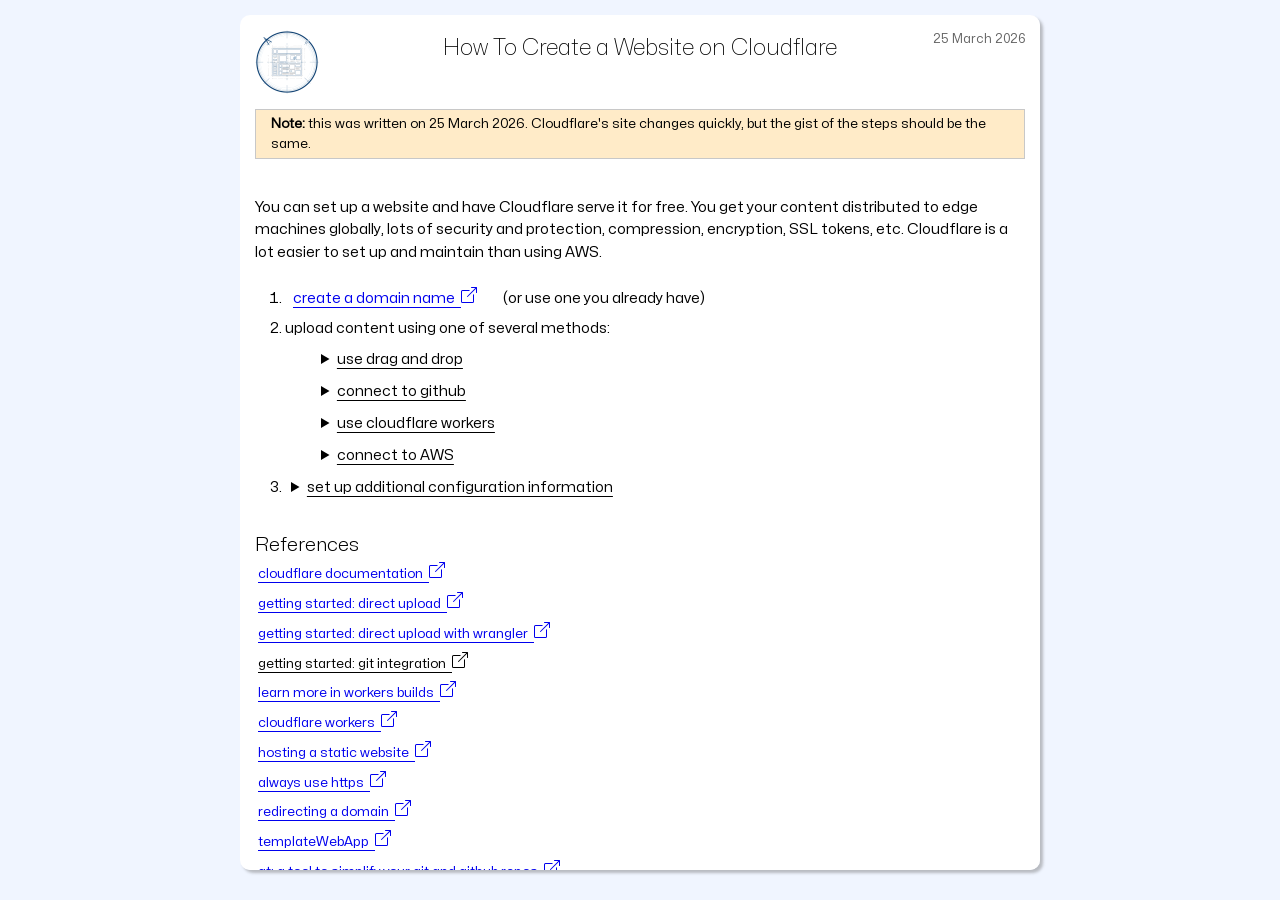
==== public/index.html @ 2acd8455 "updating index.html -- in progress" ====
<!DOCTYPE html> <!-- index.html -->
<html lang="en">
<head>
<!--___________________
 / \                   \
|   |                  |
 \_ |                  |
    |                  |     howToCreateAWebsite
    |                  |
    |                  |
    |  ________________|__
    |  \                  \
    |  /                  /
    \_/__________________/
-->
  <meta charset="utf-8" />
  <meta name="viewport" content="width=device-width, initial-scale=1"/>
  <title>How To Create A Website</title>
  <meta name="description"                  content="How To Create A Website on clouflare using github"/>
  <meta name="mobile-web-app-capable"       content="yes" />
  <meta name="apple-mobile-web-app-capable" content="yes" />
  <meta name="msapplication-tap-highlight"  content="no"  />
  <meta name="description"                  content="How To Create A Website on clouflare using github"/>
  <meta name="theme-color"                  content="#EFF4FF"/>
  <meta property="og:title"                 content="How To Create A Website"/>
  <meta property="og:description"           content="How To Create A Website on clouflare using github"/>
  <meta property="og:image"                 content="./assets/images/logo.png"/>
  <meta property="og:url"                   content="www.rg3h.github.io/howToCreateAWebSite"/>

  <link rel="apple-touch-icon" href="./assets/images/logo.png"/>
  <link rel="icon"             href="./assets/images/logo.png"/>
  <link rel="stylesheet"       href="./assets/fonts/monaSans/monaSans.css"/>
  <link rel="stylesheet"       href="./modules/color/color.css"/>
  <link rel="stylesheet"       href="./modules/default/default.css"/>
  <link rel="stylesheet"       href="./index.css"/>
</head>

<body>
  <svg style="display:none;">
    <symbol id="arrowBox"
            xmlns="http://www.w3.org/2000/svg" width="16" height="16" fill="currentColor" class="bi bi-box-arrow-up-right" viewBox="0 0 16 16">
          <path fill-rule="evenodd" d="M8.636 3.5a.5.5 0 0 0-.5-.5H1.5A1.5 1.5 0 0 0 0 4.5v10A1.5 1.5 0 0 0 1.5 16h10a1.5 1.5 0 0 0 1.5-1.5V7.864a.5.5 0 0 0-1 0V14.5a.5.5 0 0 1-.5.5h-10a.5.5 0 0 1-.5-.5v-10a.5.5 0 0 1 .5-.5h6.636a.5.5 0 0 0 .5-.5"/>
          <path fill-rule="evenodd" d="M16 .5a.5.5 0 0 0-.5-.5h-5a.5.5 0 0 0 0 1h3.793L6.146 9.146a.5.5 0 1 0 .708.708L15 1.707V5.5a.5.5 0 0 0 1 0z"/>
    </symbol>
  </svg>

  <div class="middle">
  <div class="titleContainer">
    <div class="titleLeft">
      <img class="titleImg" src="./assets/images/logo.png" alt="logo" />
    </div>
    <div class="titleMiddle">
      <div class="titleText">How To Create a Website on Cloudflare</div>
    </div>
    <div class="titleRight">
      <div class="titleDate">25 March 2026</div>
    </div>
  </div> <!-- titleContainer -->

  <div class=note>
    <b>Note:</b> this was written on 25 March 2026. Cloudflare's site
    changes quickly, but the gist of the steps should be the same.
  </div>

  <br>
  You can set up a website and have Cloudflare serve it for free.  You
  get your content distributed to edge machines globally, lots of
  security and protection, compression, encryption, SSL tokens,
  etc. Cloudflare is a lot easier to set up and maintain than using
  AWS.
  <br><br>

  <ol>
    <li><a class="boxArrowLink" target="_blank" rel="noopener noreferrer"
           href="https://rg3h.github.io/howToCreateADomain/">
        create a domain name&nbsp;
        <svg width=16 height=16><use href="#arrowBox"/></svg></a>
      (or use one you already have)
    </li>
    <li>upload content using one of several methods:</li>
    <ul>
      <!-- ---------------------------------------------------------- -->
      <li><details>
          <summary>use drag and drop</summary>
          <h2 id=usingDragAndDrop>Direct Upload (Drag And Drop)</h2>

          Direct Upload enables you to upload your content to
          CloudFlare Pages and deploy them to the Cloudflare global
          network. You should choose Direct Upload over git
          integration if you want to integrate your own build platform
          or upload from your local computer.

          <div class=warning>
            <b>Warning:</b> if you choose Direct Upload, you cannot
            switch to Git integration later. You will have to create a
            new project with Git integration to use automatic
            deployments. <i>I am not sure what this entails.</i>
          </div>

          <div class=note>
            <b>Note:</b> alternatively, You can use
            <a class="boxArrowLink" target="_blank" rel="noopener noreferrer"
               href="https://developers.cloudflare.com/pages/get-started/direct-upload/#wrangler-cli">cloudflare's wrangler
              &nbsp;<svg width=16 height=16><use href="#arrowBox"/></svg>
            </a> to do direct-upload from your computer.
          </div>
          <br>
          <ol>
            <li>On cloudflare's dashboard page, on the left side bar,
              click on: Compute → Workers & Pages</li>
            <li>Click on the blue Create application button</li>
            <li>Click on the link Looking to Deploy Pages? Get started</li>
            <li>Click on Drag and drop your files Get started button</li>
            <li>enter yoursitename (e.g. www-yoursite-com) for the project
              name (it will be served on <project_name>.pages.dev)</li>
            <li>drag and drop your content</li>
          </ol>
          <br>
          To link &lt;project_name&gt;.pages.dev to your custom domain
          name add following DNS records:
          <br>
          <table WIDTH=100%>
            <tr>
              <th>Type</th>
              <th>Name</th>
              <th>Content</th>
              <th>Proxy status</th>
              <th>TTL</th>
            </tr>
            <tr>
              <td>A</td>
              <td>WWW</td>
              <td>192.0.2.1</td>
              <td>proxied</td>
              <td>Auto</td>
            </tr>
            <tr>
              <td>CNAME</td>
              <td>yoursite.com</td>
              <td>project_name.pages.dev</td>
              <td>proxied</td>
              <td>Auto</td>
            </tr>
          </table>

          <h3>References</h3>
          <a class="boxArrowLink" target="_blank" rel="noopener noreferrer"
             href="https://developers.cloudflare.com/pages/get-started/direct-upload/">
            Getting started: direct upload
            &nbsp;<svg width=16 height=16><use href="#arrowBox"/></svg>
          </a>
          <br>
          <a class="boxArrowLink" target="_blank" rel="noopener noreferrer"
             href="https://developers.cloudflare.com/pages/get-started/direct-upload/#wrangler-cli">
            Getting started: direct upload with Wrangler
            &nbsp;<svg width=16 height=16><use href="#arrowBox"/></svg>
          </a>
      </details></li>

      <!-- --------------------------------------------------------------- -->
      <li><details>
          <summary>connect to github</summary>
          <h2 id="usingGitHub">Using github</h2>

          You can put your content on github (for example, create a
          repo called www.yoursite.com) and then connect cloudflare to
          the github repository. Then everytime you push content,
          cloudflare runs a worker to publish the content. You can
          control automatic builds, use branches and preview links
          before publishing, etc.

          <div class=warning>
            <b>Warning:</b> if you deploy using github you cannot
            switch to Direct Upload later.
          </div>

          <div class=note>
            <b>Note:</b> before beginning, I recommend you name your
            github repo www.yoursite.com (changing "yoursite" and "com").
          </div>

          <div class=note>
            <b>Note:</b> you can generate preview URLS for other
            branches without affecting your production deployment.
            And if you do not want to trigger deployments every time
            you push, you can disable deployments (see
            the <a href="otherThings">Other Things</a> section).
          </div>
          <br>
          <ol>
            <li>on the cloudflare main dashboard click on the blue
            +Add button</li>
            <li>from the drop-down menu pick Pages</li>
            <li>select import an existing Git repository</li>
            <li>give cloudflare access to the github repo by clicking
              on the link:<br> "If your repository is not shown, configure
              repository access for the Cloudflare Pages app on GitHub."
            </li>
            <li>this opens a new tab and confirms access by using your
              2-auth on your phone
            </li>
            <li>scroll down to "Repository Access" and click "Only
              select repositories" and select the repo</li>
            <li>close the tab and go back to the cloudflare tab. You
              should see a box with repo now
            </li>
            <li>click on the repo box's small checkmark and then the
              Begin Setup button</li>
            <li>set the root directory to /public and click "Save and
              Deploy"<br> this creates a site at
              https://www-yoursite-com.pages.dev/
            </li>
            <li>click on the add a custom domain (on the success page)<br>
              (this is the same as dashboard → compute → Workers & Pages
              and then selecting the Custom domains tab along the top)
            </li>
            <li>hit the add a custom domain and enter it as
              www.yoursite.com (full name, not just the APEX name)
            </li>
            <li>wait a few minutes for the site to activate</li>
          </ol>

          You will need to do some more things such as redirecting the
          APEX to www, setting up an error.html page, etc.
          Click <a href="#otherThings">Other Things To Do</a>

          <h3>References</h3>
          <a class="boxArrowLink" target="_blank" rel="noopener noreferrer"
             hre="https://developers.cloudflare.com/pages/get-started/git-integration/">
            getting started: git integration
            &nbsp;<svg width=16 height=16><use href="#arrowBox"/></svg>
          </a><br>
      </details></li>

      <!-- ---------------------------------------------------------- -->
      <li><details>
          <summary>use cloudflare workers</summary>
          <h2 id="usingCloudflareWorkers">Using Cloudflare Workers</h2>
          <div class=note>
            <b>Note:</b> cloudflare workers also support Git integrations to
            automatically build and deploy Workers from your connected Git
            repository.
            <a class="boxArrowLink" target="_blank" rel="noopener noreferrer"
               href="https://developers.cloudflare.com/workers/ci-cd/builds/">
              learn more in workers builds
              &nbsp;<svg width=16 height=16><use href="#arrowBox"/></svg>
            </a>
          </div>
          <ol>
            <li>in git check-in a wrangler configuration file: wrangler.jsonc
              <pre>
                {
                "name": "www-yoursite-come",
                "compatibility_date": "2026-01-31",
                "assets": {
                "directory": "./public"
                }
                }</pre>
            </li>
            <li>dashboard → Compute&AI → Create application → Pages
            → Connect to Git
            </li>
            <li>pick your cloudflare user, select repo want access</li>
            <li>enter github user and use mobile phone auth code (or
            login) to verify
            </li>
            <li>then pick github againa dn select a repository</li>
            <li>add a custom domain to the worker/page under:<br>
              compute & AI → Workers & pages → www-yoursite-con
              settings tab<br> domaind & routes +Add<br>
              www.yoursite.com<br>
            </li>
          </ol>

          <h3>References</h3>
          <a class="boxArrowLink" target="_blank" rel="noopener noreferrer"
             href="https://developers.cloudflare.com/workers/ci-cd/builds/">
            learn more in workers builds
            &nbsp;<svg width=16 height=16><use href="#arrowBox"/></svg>
          </a><br>
      </details></li>

      <!-- ---------------------------------------------------------- -->
      <li><details>
          <summary>connect to AWS</summary>
          <h2 id="usingAWS">Connecting to AWS</h2> To connect a
          cloudflare domain to AWS,
          <a class="boxArrowLink" target="_blank" rel="noopener noreferrer"
             href="https://www.medley.place/webServerNotes/cloudflareNotes/connectCloudflareToS3">see these instructions
            &nbsp;<svg width=16 height=16><use href="#arrowBox"/></svg>
          </a><br>
      </details></li>
    </ul>

    <!-- ---------------------------------------------------------- -->
    <li><details>
        <summary>set up additional configuration information</summary>
        <h2 id="otherThings">Other Things To Do</h2> Now that you have
        connected your custom domain to cloudflare's pages mechanism,
        there are several things to do to finish up (such as setting
        up error pages, redirecting apex to www, toggling builds, etc).

        <h3 class=h3Variation>How to redirect http to https</h3>
        <a class="boxArrowLink" target="_blank" rel="noopener noreferrer"
           href="https://developers.cloudflare.com/ssl/edge-certificates/additional-options/always-use-https/">
          always use https
           &nbsp;<svg width=16 height=16><use href="#arrowBox"/></svg>
        </a><br>
        go to SSL/TLS<br>
        turn off encryption<br>
        go to edge certificates<br>
        turn on Always Use HTTPS<br>

        <h3 class=h3Variation>How to redirect apex/root to www</h3>
        for example: https://yoursite.com to https://www.yoursite.com<br>
        cloudflare go to yoursite.com<br>
        pick DNS records on left and add DNS record:<br>
        A @ 192.0.2.1 proxied<br>
        pick rules on left side<br>
        pick template button over on the right by add (picture):<br>
        add template rule to redirect root to www<br>
        if the button is not there, then pick the template box on the page<br>
        labeled:<br>
        Redirect from root to www<br>
        use the defaults:<br>
        incoming match: wildcard pattern<br>
        request URL https://yoursite.com/*<br>
        Then redirect to target URL: https://www.yoursite.com/${1}<br>
        check the preserve query string<br>

        <h3 class=h3Variation>How To redirect a url to another one
        cloudflare website</h3>

        <a class="boxArrowLink" target="_blank" rel="noopener noreferrer"
           href="https://developers.cloudflare.com/fundamentals/manage-domains/redirect-domain/">
          redirecting a domain
          &nbsp;<svg width=16 height=16><use href="#arrowBox"/></svg>
        </a><br>

        create two records on the from url:<br>
        A	@	192.0.2.1	Proxied<br>
        A	www	192.0.2.1	Proxied<br>
        create rule<br>
        go to rules → overview in the left column<br>
        use template for redirect to a different domain<br>
        all incoming requests<br>
        change to static, leave the code 301<br>
        put in https://www.richgossweiler.place</br>

        <h3 class=h3Variation>Setting Up Error Redirection</h3>
        When an error occurs on your site, a generic 404 page will
        appear. If you create an error.html page in the root (public/error.html)
        you can customize the page (just remember to use absolute references
        since who knows where you are on the site the person is when they
        404).
        <br><br>
        Since github also has a Pages system,
        but uses a 404.html page in the repo's root (not
        public/error.html), I do the following:
        <ol>
          <li>on github I create a 404.html page that redirects to
            public/error.html
          </li>
          <li>I create a public/error.html page that has full paths
            (no relative links)
          </li>
        </ol>
        <br>
        <pre>
<b>www.yoursite.com/404.html:</b>
&lt;meta http-equiv="refresh" content="0; url=https://&lt;userid&gt;.github.io/www.yoursite.com/public/error.html"/&gt; </pre>
        <br><br>
        <pre>
    <b>github www.yoursite.com repo directory structure:</b>
      README.md
      404.html
      public/
        error.html
        error.css
        index.html
        index.css</pre>
        <br><br>
        If I don't want a custom error page for every repo, I point it to an
        error page for my general github:
        <pre>
<b>www.yoursite.com/404.html:</b>
&lt;meta http-equiv="refresh" content="0; url=https://&lt;userid&gt;.github.io/404.html" /></pre>
        <br><br>
        You can snag a template for this on github at
        <a class="boxArrowLink" target="_blank" rel="noopener noreferrer"
           href="https://github.com/rg3h/templateWebApp">templateWebApp
          &nbsp;<svg width=16 height=16><use href="#arrowBox"/></svg>
        </a><br>

        <h3 class=h3Variation>Disable Automatic Builds on Branches</h3>
        Sometimes you don't want every push to the remote github repo to
        generate a build for the production deployment.
        <br><br>
        You can skip a cloudflare build by adding a prefix to the
        commit message: commit -m [CI skip] ...
        <br><br>
        You can also turn off automatic builds:
        <ol>
          <li>Compute&AI → workers & pages → go to your pages project</li>
          <li>go to Build → edit branch control → turn off automatic
          branch deployments</li>
          <li>or change Preview Branch ot None (Disable automatic
          branch deployments)</li>
        </ol>

        <h3 class=h3Variation>Remove Cloudflare access to the Github Repo</h3>
        To Remove cloudflare access to github repo go to the applications
        page on github
        https://developers.cloudflare.com/pages/configuration/git-integration/github-integration/

        To Remove cloudflare access to github repo go to the applications
        page on github (see
        <a class="boxArrowLink" target="_blank" rel="noopener noreferrer"
           href="https://developers.cloudflare.com/pages/configuration/git-integration/github-integration/">this
          &nbsp;<svg width=16 height=16><use href="#arrowBox"/></svg>
        </a> for more information).

    </details></li>
  </ol>

  <h2 style="font-size: 1.3rem; margin-top: 2rem;">References</h2>
  <a class="boxArrowLink reference" target="_blank" rel="noopener noreferrer"
     href="https://developers.cloudflare.com/">
    cloudflare documentation
    &nbsp;<svg width=16 height=16><use href="#arrowBox"/></svg>
  </a>

  <a class="boxArrowLink reference" target="_blank" rel="noopener noreferrer"
     href="https://developers.cloudflare.com/pages/get-started/direct-upload/">
    getting started: direct upload
    &nbsp;<svg width=16 height=16><use href="#arrowBox"/></svg>
  </a>

  <a class="boxArrowLink reference" target="_blank" rel="noopener noreferrer"
     href="https://developers.cloudflare.com/pages/get-started/direct-upload/#wrangler-cli">
    getting started: direct upload with wrangler
    &nbsp;<svg width=16 height=16><use href="#arrowBox"/></svg>
  </a>

  <a class="boxArrowLink reference" target="_blank" rel="noopener noreferrer"
    hre="https://developers.cloudflare.com/pages/get-started/git-integration/">
    getting started: git integration
    &nbsp;<svg width=16 height=16><use href="#arrowBox"/></svg>
  </a>

  <a class="boxArrowLink reference" target="_blank" rel="noopener noreferrer"
    href="https://developers.cloudflare.com/workers/ci-cd/builds/">
    learn more in workers builds
    &nbsp;<svg width=16 height=16><use href="#arrowBox"/></svg>
  </a>

  <a class="boxArrowLink reference" target="_blank" rel="noopener noreferrer"
    href="https://developers.cloudflare.com/pages/functions/">
    cloudflare workers
    &nbsp;<svg width=16 height=16><use href="#arrowBox"/></svg>
  </a>

  <a class="boxArrowLink reference" target="_blank" rel="noopener noreferrer"
    href="https://cindypotvin.com/hosting-a-static-website-for-free-in-15-minutes-with-cloudflare-workers-sites/">hosting a static website
    &nbsp;<svg width=16 height=16><use href="#arrowBox"/></svg>
  </a>

  <a class="boxArrowLink reference" target="_blank" rel="noopener noreferrer"
     href="https://developers.cloudflare.com/ssl/edge-certificates/additional-options/always-use-https/">
    always use https
    &nbsp;<svg width=16 height=16><use href="#arrowBox"/></svg>
  </a>

  <a class="boxArrowLink reference" target="_blank" rel="noopener noreferrer"
     href="https://developers.cloudflare.com/fundamentals/manage-domains/redirect-domain/">
    redirecting a domain
    &nbsp;<svg width=16 height=16><use href="#arrowBox"/></svg>
  </a>

  <a class="boxArrowLink reference" target="_blank" rel="noopener noreferrer"
     href="https://github.com/rg3h/templateWebApp">templateWebApp
    &nbsp;<svg width=16 height=16><use href="#arrowBox"/></svg>
  </a>

  <a class="boxArrowLink reference" target="_blank" rel="noopener noreferrer"
     href="https://github.com/rg3h/gt?tab=readme-ov-file">
    gt: a tool to simplify your git and github repos
    &nbsp;<svg width=16 height=16><use href="#arrowBox"/></svg>
  </a>
  </div> <!-- middle -->
</body>
</html>
---- public/assets/fonts/monaSans/monaSans.css ----
/** monaSans.css **/

@font-face {
  font-family: 'monaSansExtraBold';
  font-style: normal;
  font-weight: 800;
  font-width: 100;
  src: url('./Mona-Sans.woff2') format('woff2 supports variations'),
       url('./Mona-Sans.woff2') format('woff2-variations');
}

@font-face {
  font-family: 'monaSansBold';
  font-style: normal;
  font-weight: 700;
  font-width: 100;
  src: url('./Mona-Sans.woff2') format('woff2 supports variations'),
       url('./Mona-Sans.woff2') format('woff2-variations');
}

@font-face {
  font-family: 'monaSansMedium';
  font-style: normal;
  font-weight: 500;
  font-width: 100;
  src: url('./Mona-Sans.woff2') format('woff2 supports variations'),
       url('./Mona-Sans.woff2') format('woff2-variations');
}

@font-face {
  font-family: 'monaSans';
  font-style: normal;
  font-weight: 400;
  font-width: 100;
  src: url('./Mona-Sans.woff2') format('woff2 supports variations'),
       url('./Mona-Sans.woff2') format('woff2-variations');
}

@font-face {
  font-family: 'monaSansLight';
  font-style: normal;
  font-weight: 300;
  font-width: 100;
  src: url('./Mona-Sans.woff2') format('woff2 supports variations'),
       url('./Mona-Sans.woff2') format('woff2-variations');
}

@font-face {
  font-family: 'monaSansExtraLight';
  font-style: normal;
  font-weight: 200;
  font-width: 100;
  src: url('./Mona-Sans.woff2') format('woff2 supports variations'),
       url('./Mona-Sans.woff2') format('woff2-variations');
}
---- public/modules/color/color.css ----
/** color.css **/

:root {
  --white:                 rgb(255, 255, 255);
  --black:                 rgb(  0,   0,   0);
  --almostBlack:           rgb( 25,  25,  25);
  --almostWhite:           rgb(250, 250, 250);

  --grey250:               rgb(250, 250, 250);
  --grey240:               rgb(240, 240, 240);
  --grey230:               rgb(230, 230, 230);
  --grey220:               rgb(220, 220, 220);
  --grey210:               rgb(210, 210, 210);
  --grey200:               rgb(200, 200, 200);
  --grey190:               rgb(190, 190, 190);
  --grey180:               rgb(180, 180, 180);
  --grey170:               rgb(170, 170, 170);
  --grey160:               rgb(160, 160, 160);
  --grey150:               rgb(150, 150, 150);
  --grey140:               rgb(140, 140, 140);
  --grey130:               rgb(130, 130, 130);
  --grey120:               rgb(120, 120, 120);
  --grey110:               rgb(110, 110, 110);
  --grey100:               rgb(100, 100, 100);
  --grey90:                rgb( 90,  90,  90);
  --grey80:                rgb( 80,  80,  80);
  --grey70:                rgb( 70,  70,  70);
  --grey60:                rgb( 60,  60,  60);
  --grey50:                rgb( 50,  50,  50);
  --grey40:                rgb( 40,  40,  40);
  --grey30:                rgb( 30,  30,  30);
  --grey20:                rgb( 20,  20,  20);

  --extraLightBlue:        rgb(240, 245, 255);
  --lightBlue:             rgb(155, 195, 255);
  --blue:                  rgb(  0,  90, 255);
  --mediumBlue:            rgb( 35,  60, 245);
  --darkBlue:              rgb(  0,   0, 225);
  --extraDarkBlue:         rgb(  0,  35, 130);

  --blue1:                 rgb(110, 160, 255);
  --blue2:                 rgb( 75, 130, 220);
  --blue3:                 rgb( 50, 100, 200);

  --steelBlue:             rgb( 10, 100, 190);
  --blueGreen:             rgb(  0, 175, 225);

  --extraExtraLightGreen:  rgb(240, 255, 240);
  --extraLightGreen:       rgb(200, 250, 200);
  --lightGreen:            rgb( 50, 190,  80);
  --green:                 rgb( 45, 145,  65);
  --mediumGreen:           rgb(  0, 100,   0);
  --darkGreen:             rgb(  0,  60,   0);

  --orange:                rgb(255, 110,   0);
  --darkOrange:            rgb(220, 110,   0);

  --extraLightPurple:      rgb(245, 230, 255);
  --lightPurple:           rgb(170, 115, 220);
  --purple:                rgb(125,   0, 255);
  --mediumPurple:          rgb(100,   0, 200);
  --darkPurple:            rgb( 70,   0, 140);

  --purple1:               rgb(210, 165, 255);
  --purple2:               rgb(130,  70, 180);

  --inactiveBgColor:       rgb(230, 230, 230);
  --inactiveFgColor:       rgb(150, 150, 150);

  --borderColor:           var(--grey200);
  --border:                solid 1px var(--borderColor);
  --borderRadius:          5px;
  --borderTransparent:     solid 1px transparent;

  --boxShadow:             3px 3px 3px rgba(100, 100, 100, 0.4);
  --boxShadowHover:        7px 7px 5px rgba(100, 100, 100, 0.4);
  --boxShadowNoAlpha:      3px 3px 3px var(--grey200);
  --boxShadowBottom:       0px 3px 3px rgba(100, 100, 100, 0.4);
  --boxShadowTransparent:  3px 3px 3px transparent;

  --textWhiteShadowColor: rgba(250, 250, 250, 0.75);
  --textWhiteShadow:
      5px  5px 5px var(--textWhiteShadowColor),
      5px -5px 5px var(--textWhiteShadowColor),
     -5px -5px 5px var(--textWhiteShadowColor),
     -5px  5px 5px var(--textWhiteShadowColor);

  --textBlackShadowColor: rgba(50, 50, 50, 0.75);
  --textBlackShadow:
      5px  5px 5px var(--textBlackShadowColor),
      5px -5px 5px var(--textBlackShadowColor),
     -5px -5px 5px var(--textBlackShadowColor),
     -5px  5px 5px var(--textBlackShadowColor);

  --shadowColorLow: 0deg 0% 0%;
  --shadowColor: 0deg 0% 74%;
  --shadowLow:
    0.6px 0.7px 0.8px hsl(var(--shadowColorLow) / 0.11),
    0.9px 0.9px 1.1px -2px hsl(var(--shadowColorLow) / 0.08),
    2.1px 2.3px 2.8px -4.1px hsl(var(--shadowColorLow) / 0.05);
  --shadowMedium:
    0.6px 0.7px 0.8px hsl(var(--shadowColor) / 0.39),
    1.3px 1.4px 1.7px -1.3px hsl(var(--shadowColor) / 0.32),
    3.9px 4.2px 5.1px -2.7px hsl(var(--shadowColor) / 0.24),
    10.7px 11.5px 14px -4.1px hsl(var(--shadowColor) / 0.17);
  --shadowHigh:
    0.6px 0.7px 0.8px hsl(var(--shadowColor) / 0.36),
    1.5px 1.6px 2px -0.6px hsl(var(--shadowColor) / 0.33),
    2.9px 3.1px 3.8px -1.2px hsl(var(--shadowColor) / 0.29),
    5.5px 5.9px 7.2px -1.7px hsl(var(--shadowColor) / 0.26),
    10px 10.8px 13.1px -2.3px hsl(var(--shadowColor) / 0.22),
    17.4px 18.7px 22.8px -2.9px hsl(var(--shadowColor) / 0.19),
    28.1px 30.3px 36.9px -3.5px hsl(var(--shadowColor) / 0.16),
    43.1px 46.4px 56.5px -4.1px hsl(var(--shadowColor) / 0.12);
}
---- public/modules/default/default.css ----
/** default.css **/

@keyframes fadeUpAnim   {0% {opacity: 0;} 100% {opacity: 1;}}
@keyframes fadeDownAnim {0% {opacity: 1;} 100% {opacity: 0;}}
@keyframes focusAnim    {0% {filter:blur(10px);} 100% {filter:blur(0px);}}

:root {
  --fgColor:               black;
  --accentColor:           var(--steelBlue);

  --fontFamily:            monaSans;
  --fontFamilyLight:       monaSansLight;
  --fontFamilyExtraLight:  monaSansExtraLight;

  --fontSize:              15px;
  --fontSizeSmall:         0.9rem;
  --fontSizeVerySmall:     0.8rem;

  --border:                solid 1px var(--grey200);
  --borderTransparent:     solid 1px transparent;
  --borderRadius:          5px;
  --bigBorderRadius:       10px;

  --grey250:               rgb(250, 250, 250);
  --grey220:               rgb(220, 220, 220);
  --grey200:               rgb(200, 200, 200);
  --grey150:               rgb(150, 150, 150);

  --extraExtraLightGreen:  rgb(240, 255, 240);
  --extraLightGreen:       rgb(200, 250, 200);
  --lightGreen:            rgb( 50, 190,  80);
  --green:                 rgb( 45, 145,  65);
  --mediumGreen:           rgb(  0, 100,   0);
  --darkGreen:             rgb(  0,  60,   0);

  --extraLightBlue:        rgb(240, 245, 255);
  --lightBlue:             rgb(155, 195, 255);
  --blue:                  rgb(  0,  90, 255);
  --blue1:                 rgb(110, 160, 255);
  --blue2:                 rgb( 75, 130, 220);
  --blue3:                 rgb( 50, 100, 200);
  --mediumBlue:            rgb( 35,  60, 245);
  --mediumBlue2:           rgb( 25,  85, 133);
  --darkBlue:              rgb(  0,   0, 225);
  --extraDarkBlue:         rgb(  0,  35, 130);

  --steelBlue:             rgb( 10, 100, 190);
  --blueGreen:             rgb(  0, 175, 225);

  --orange:                rgb(250, 150,   0);
  --lightOrange:           rgb(250, 200, 100);
  --extraLightOrange:      rgb(255, 235, 200);

  --darkYellow:            rgb(235, 235,  35);
  --lightYellow:           rgb(255, 255, 130);

  --boxShadow:             3px 3px 3px rgba(100, 100, 100, 0.4);
  --boxShadowHover:        7px 7px 5px rgba(100, 100, 100, 0.4);
  --boxShadowTransparent:  3px 3px 3px transparent;

  --textShadow:             3px 3px 3px rgba(100, 100, 100, 0.4);
  --textShadowHover:        7px 7px 5px rgba(100, 100, 100, 0.4);
  --textShadowTransparent:  3px 3px 3px transparent;
}

*, *::before, *::after {
  box-sizing: border-box;
  margin: 0;
}

html {
  accent-color: var(--accentColor);
  background-color: var(--extraLightBlue);
  color: var(--fgColor);
  font-size: var(--fontSize);
  height: 100%;
  margin: 0;
  min-height: 100%;
  min-width: 100%;
  padding: 0;
  width: 100%;
  -webkit-text-size-adjust: none;
  text-size-adjust: none;
}

body {
  -webkit-font-smoothing: antialiased;
  -webkit-text-size-adjust: none;
  align-items: center;
  animation: fadeUpAnim 0.5s ease-in-out 0.25s forwards;
  background-color: transparent;
  display: flex;
  flex-direction: column;
  font-family: var(--fontFamily);
  font-size: var(--fontSize);
  height: 100%;
  line-height: 1.5;
  min-height: 100%;
  min-width: 100%;
  opacity: 0;
  overflow: auto;
  text-rendering: optimizelegibility;
  text-size-adjust: none;
}

/* anchor */
a {
  border: solid 1px transparent;
  border-radius: 0;
  cursor: pointer;
  padding: 2px;
  text-decoration: underline;
  text-underline-offset: 0.25rem;
  transition-duration: 0.25s;
  transition-property: border, box-shadow;
  transition-timing-function: ease-in-out;
  width: fit-content;
}

a:hover {
  border-radius: 3px;
  border: solid 1px blue;
  box-shadow: 3px 3px 3px rgba(100, 100, 100, 0.5);
  text-decoration: none;
}

.aNoDecoration {
  border-radius: 0;
  border: none;
  margin: 0;
  padding: 0;
  text-decoration: none;
}

.aNoDecoration:hover {
  box-shadow: none;
}

img, picture, video, canvas, svg {
  display: block; max-width: 100%;
}

input, button, textarea, select {
  font: inherit;
}

/* for <a> links that point to a function rather than an href */
.underline {
  text-decoration: underline;
}

h1 {
  font-family: var(--fontFamilyExtraLight);
  font-weight: 600;
  margin-top: 0rem;
}

h2 {
  font-family: var(--fontFamilyLight);
  font-weight: 400;
  margin-top: 2rem;
}

h3 {
  font-family: var(--fontFamilyExtraLight);
  font-size: 1.15rem;
  font-weight: 600;
  margin-bottom: 0;
  margin-top: 1rem;
}

h4 {
  font-family: var(--fontFamilyLight);
  font-size: 1rem;
  font-weight: 600;
  margin-bottom: 0;
  margin-top: 1rem;
}

pre {
  display: inline-block;
}

table {
  border-radius: var(--borderRadius);
  border-spacing: 0; /*table can't use border-collapse border-radius together*/
  border: var(--border);
}

td, th {
  border: none;
  padding: 0.25rem 1rem 0.25rem 1rem;
  text-align: left;
  vertical-align: top;
}

tr {border-collapse: collapse;}
tr:nth-child(even) {background-color: rgb(240, 240, 240);}

ul {margin-top: 0.5rem;}

.blueBox, .whiteBox {
  border-radius: var(--borderRadius);
  display: block;
  font-size: var(--fontSizeSmall);
  padding: 1rem;
  width: fit-content;
}

.blueBox {
  background: var(--extraLightBlue);
  border: solid 1px var(--mediumBlue);
}

.whiteBox {
  background: white;
  border: var(--border);
}

.codeBox, .resultsBox {
  background: var(--grey250);
  border-radius: var(--borderRadius);
  border: var(--border);
  display: block;
  font-family: Courier New, monospace;
  font-size: 0.9rem;
  overflow: auto;
  padding: 0 1rem 0 1rem;
  unicode-bidi: embed;
  white-space: pre;
  width: 100%;
}

.resultsBox {
  background: white;
  border: none;
  padding: 0 1rem 0 0;
}

.middle {
  background: white;
  border-radius: var(--bigBorderRadius);
  box-shadow: var(--boxShadow);
  height: 100%;
  margin: 1rem 0 2rem 0;
  max-width: 800px;
  overflow: auto;
  padding: 1rem;
  /*
  scroll-padding-top: 1em;
  scrollbar-gutter: stable both-edges;
  */
  width: 100%;
}

.frostedGlass {
  backdrop-filter: blur(10px);
  background-color: rgb(255 255 255 / 10%);
}

/* used on the landing page */
.bigTitle {
  align-items: center;
  display: flex;
  flex-direction: column;
  font-family: var(--fontFamilyExtraLight);
  font-size: 3rem;
  gap: 0.5rem;
  justify-content: flex-start;
  margin: 1rem 0 3rem 0;
  text-align: center;
  width: 100%;
}

.title {
  font-family: var(--fontFamilyLight);
  font-size: 1.75rem;
}

/* used on the landing page */
.bigLogoImg {
  aspect-ratio: 1/1;
  height: 100px;
}

.titleContainer {
  align-items: flex-start;
  display: flex;
  flex-direction: row;
  justify-content: space-between;
  padding: 1rem;
  width: 100%;
}

.titleLeft {
  display: flex;
  flex-grow: 0;
  gap: 1rem;
  min-width: 140px;
}

.titleMiddle {
  align-items: center;
  display:flex;
  flex-direction: row;
  flex-grow: 1;
  font-family: var(--fontFamilyLight);
  font-size: min(2.5rem, 4vw);
  font-weight: 400;
  gap: 1rem;
  justify-content: center;
  text-align: center;
  width: 100%;
}

.titleRight {
  display: flex;
  flex-grow: 0;
  justify-content: flex-end;
  min-width: 140px;
}

.titleLogo {
  height: 3rem;
  transition-duration: 0.25s;
  transition-property: filter;
  transition-timing-function: ease-in-out;
}

.titleLogo:hover {
  filter: drop-shadow(3px 3px 2px rgb(150, 150, 150));
}

.titleText {
  font-family: var(--fontFamilyExtraLight);
  font-size: min(2.5rem, 6vw);
  line-height: min(2.5rem, 6vw);
}

.subTitle {
  font-family: var(--fontFamilyLight);
  font-size: min(1rem, 1vw);
  line-height: min(1.5rem, 1.5vw);
}

.titleDate {
  color: var(--grey100);
  font-size: 0.85rem;
  text-align: right;
}

.titleQuoteNarrow,  /* shown on narrow devices */
.titleQuoteWide {  /* shown on wide devices */
  font-family: var(--fontFamily);
  font-size: var(--fontSizeVerySmall);
  margin-top: -0.25rem;
}

.titleQuoteNarrow { /* don't show on narrow devices */
  display: none;
}

.centeredQuote {
  color: rgb(110, 110, 110);
  font-size: 1.25rem;
  margin: 1rem 0 1rem 0;
  text-align: center;
}

.version {
  display: inline-block;
  font-size: var(--fontSizeSmall);
}

.highlight {
  background: yellow;
  color: black;
  display: inline-block;
  font-weight: bold;
  padding: 0 5px 0 5px;
}

.noPad {
  padding: 0;
}

.smallFont {
  font-size: 0.85rem;
}

button, .button, .bigBlueButton {
  background-color: var(--steelBlue);
  border-radius: var(--borderRadius);
  border: none;
  box-shadow: var(--boxShadow);
  color: white;
  flex-grow: 0;
  flex-shrink: 0;
  padding: 5px;
  text-decoration: none;
  transition-duration: 0.25s;
  transition-property: background, box-shadow;
  transition-timing-function: ease-in-out;
  user-select: none;
}

.bigBlueButton {
  background-color: var(--steelBlue);
  border-radius: 10px;
  font-size: 1.2rem;
  padding: 10px;
}

button:hover, .button:hover, .bigBlueButton:hover {
  background-color: var(--blue);
  box-shadow: var(--boxShadowHover);
}

.buttonDisabled {
  background-color: #cccccc !important;
  border: 1px solid #999999 !important;
  box-shadow: none  !important;
  color: #666666  !important;
  pointer-events: none  !important;
  user-select: none  !important;
}

.smallNote {
  font-size: 0.9rem;
  margin-top: 0.25rem;
}

.itemListH,
.itemListV {
  display: flex;
  flex-direction: row;
  flex-wrap: wrap;
  justify-content: space-between;
}

.itemListV {
  flex-direction: column;
}

.itemContainer,
.itemContainerCentered {
  border-radius: var(--borderRadius);
  border: var(--borderTransparent);
  color: black;
  display: flex;
  column-gap: 0.5rem;
  padding: 0.5rem;
  text-decoration: none;
  transition-duration: 0.25s;
  transition-property: border, box-shadow;
  transition-timing-function: ease-in-out;
}

.itemContainerCentered {align-items: center;}

.itemContainerCentered:hover,
.itemContainer:hover {
  border: var(--border);
  box-shadow: var(--boxShadow);
}

.itemImageNB,
.itemImage {
  border-radius: var(--borderRadius);
  border: var(--border);
  flex-grow: 0;
  flex-shrink: 0;
  height: 64px;
  width: 64px;
}

.itemImageNB {border: none;}

.iconImage16,
.iconImage24,
.iconImage32 {
  align-self: center;
  border-radius: 3px;
  flex-grow: 0;
  flex-shrink: 0;
  height: 32px;
  margin-bottom: -3px;
  margin-top: 3px;
}

.iconImage16 {height: 16px;}
.iconImage24 {height: 24px;}

.itemDescription {
}

/* detect narrow */
@media screen and (max-width: 600px) {
  .titleQuoteNarrow {display: block;}
  .titleQuoteWide   {display: none;}
}

/* detect phone */
@media screen and (any-pointer: coarse) and (max-width: 900px) {
  .frostedGlass { /* backdrop-filter does not work on phone */
    backdrop-filter: none;
    background-color: rgba(255, 255, 255, 0.65);
  }
}

/* detect phone in portrait */
@media screen and (any-pointer: coarse) and (orientation: portrait)
    and (max-width: 400px) {
  .bigTitle {font-size: 1.25rem;}
  .bigLogoImg {height: 64px;}
  .titleLeft, .titleRight {min-width: 60px;}
  .titleMiddle {font-size: 1.6rem;}
  .titleDate {font-size: 0.7rem;}
}

/* detect phone in landscape */
@media screen and (any-pointer: coarse) and (orientation: landscape)
    and (max-width: 900px) {
  .bigTitle {flex-direction: row; gap: 2rem;}
  .bigLogoImg {height: 64px;}
  body {
    padding-left:  max(1rem, env(safe-area-inset-left)); /* Apply safe area */
    padding-right: max(1rem, env(safe-area-inset-right));
  }
}
---- public/index.css ----
/** index.css **/
/*  ___________________
 / \                   \
|   |                  |
 \_ |                  |
    |                  |     howToCreateAWebsite
    |                  |
    |                  |
    |  ________________|__
    |  \                  \
    |  /                  /
    \_/__________________/
*/

html {
  scroll-behavior: smooth;
}

.boxArrowLink {
  margin-right: 1rem;
  padding: 7px;
}

h2 {
  margin-top: 1rem;
}

.firstH2 {
  border: none;
  margin-top: 2rem;
}

h3 {
  font-family: var(--fontFamilyLight);
  font-size: 1.1rem;
  font-weight: bold;
  margin: 1rem 0 0 0;
}

.h3Variation {
  border-top: solid 1px rgb(200, 200, 200);
  font-weight: normal;
  margin: 2rem 0 0 0;
}

pre {
  background: rgb(250, 250, 250);
  border: solid 1px rgb(240, 240, 240);
  font-size: 0.85rem;
  padding: 1rem;
}

svg {
  display: inline-block;
}

details[open] {
  border: solid 1px rgb(200, 200, 200);
  border-radius: 1rem;
  margin-bottom: 2rem;
  padding: 1rem;
}

summary {
  border: solid 1px transparent;
  border-radius: 0;
  cursor: pointer;
  margin-bottom: 0;
  padding: 0 5px 0 5px;
  text-decoration: underline;
  text-underline-offset: 0.25rem;
  transition-duration: 0.25s;
  transition-property: border, box-shadow;
  transition-timing-function: ease-in-out;
  width: fit-content;
}

summary:hover {
  border-radius: 3px;
  border: solid 1px blue;
  box-shadow: 3px 3px 3px rgba(100, 100, 100, 0.5);
  text-decoration: none;
}


table {
  font-size: 0.9rem;
}

ul, ol {
  margin: 0 0 0 2rem;
  padding: 0;
}

ul {
  list-style-type: none;
}

li {
  margin: 0 0 0.5rem 0;
}

.note {
  background-color: rgb(255, 235, 200);
  border: solid 1px rgb(200, 200, 200);
  font-size: 0.9rem;
  margin: 1rem 0 1rem 0;
  padding: 0.25rem 0.25rem 0.25rem 1rem;
  width: 100%;
}

.warning {
  background-color: rgb(255, 255, 200);
  border: solid 1px rgb(200, 200, 200);
  font-size: 0.9rem;
  margin: 1rem 0 1rem 0;
  padding: 0.25rem 0.25rem 0.25rem 1rem;
  width: 100%;
}

.titleContainer {
  justify-content: flex-start;
  margin-bottom: 1rem;
  padding: 0;
}

.titleLeft {
  min-width: 100px;
}

.titleMiddle {
  display: block;
  line-height: 1.5rem;
}

.titleRight {
  min-width: 100px;
  text-align: right;
}

.titleText {
  font-size: 1.5rem;
}

.titleImg {
  height: 64px;
  margin-right: 1rem;
}

.reference {
  display: block;
  font-size: 0.9rem;
  margin-bottom: 0.1rem;
  padding: 2px;
}

/* detect narrow */
@media screen and (max-width: 600px) {
  .titleImg {height: auto; width: 64px; }
}
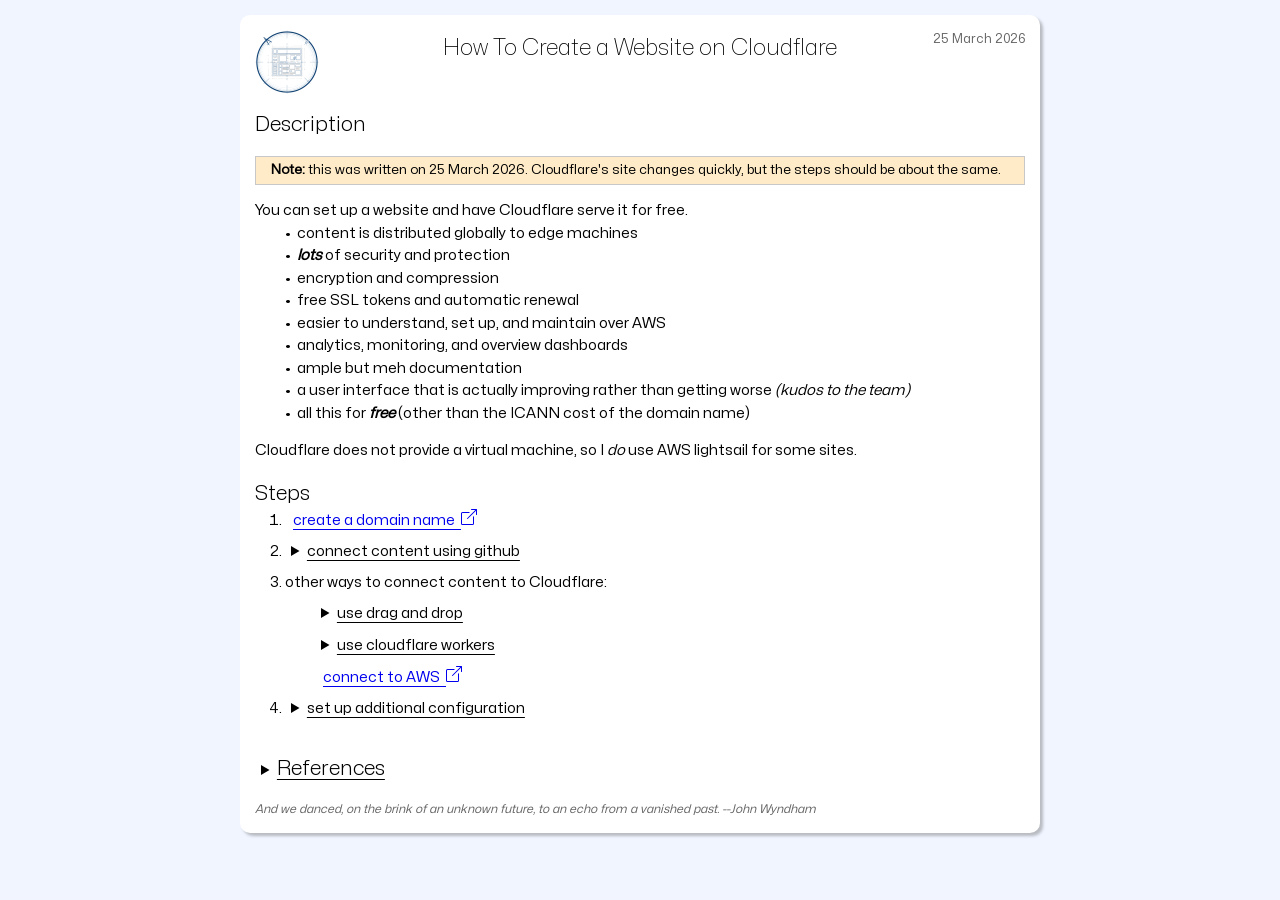
==== commit be4cefb4: "improved layout and readibility for the index.hmtl page" ====
--- a/public/index.html
+++ b/public/index.html
@@ -33,6 +33,7 @@
   <link rel="stylesheet"       href="./modules/color/color.css"/>
   <link rel="stylesheet"       href="./modules/default/default.css"/>
   <link rel="stylesheet"       href="./index.css"/>
+  <script type="module"        src="./index.js"></script>
 </head>
 
 <body>
@@ -57,30 +58,111 @@
     </div>
   </div> <!-- titleContainer -->
 
+  <h2>Description</h2>
+
   <div class=note>
     <b>Note:</b> this was written on 25 March 2026. Cloudflare's site
-    changes quickly, but the gist of the steps should be the same.
+    changes quickly, but the steps should be about the same.
   </div>
 
-  <br>
-  You can set up a website and have Cloudflare serve it for free.  You
-  get your content distributed to edge machines globally, lots of
-  security and protection, compression, encryption, SSL tokens,
-  etc. Cloudflare is a lot easier to set up and maintain than using
-  AWS.
-  <br><br>
+  You can set up a website and have Cloudflare serve it for free.
+  <ul class=ulWithGap>
+    <li class=liTight>&bull;&nbsp; content is distributed globally to edge machines</li>
+    <li class=liTight>&bull;&nbsp; <i><b>lots</b></i> of security and protection</li>
+    <li class=liTight>&bull;&nbsp; encryption and compression</li>
+    <li class=liTight>&bull;&nbsp; free SSL tokens and automatic renewal</li>
+    <li class=liTight>&bull;&nbsp; easier to understand, set up, and maintain over
+    AWS</li>
+    <li class=liTight>&bull;&nbsp; analytics, monitoring, and overview dashboards</li>
+    <li class=liTight>&bull;&nbsp; ample but meh documentation</li>
+        <li class=liTight>&bull;&nbsp; a user interface that is actually
+          improving rather than getting worse <i>(kudos to the team)</i></li>
+    <li class=liTight>&bull;&nbsp; all this for <i><b>free</b></i>
+      (other than the ICANN cost of the domain name)</li>
+  </ul>
+  Cloudflare does not provide a virtual machine, so I <i>do</i> use AWS
+  lightsail for some sites.
+
+  <h2>Steps</h2>
 
   <ol>
     <li><a class="boxArrowLink" target="_blank" rel="noopener noreferrer"
            href="https://rg3h.github.io/howToCreateADomain/">
         create a domain name&nbsp;
         <svg width=16 height=16><use href="#arrowBox"/></svg></a>
-      (or use one you already have)
     </li>
-    <li>upload content using one of several methods:</li>
-    <ul>
+    <li><details class="accordion">
+      <summary>connect content using github</summary>
+      <br>
+      You can put your content on github (for example, create a repo
+      called www.yoursite.com) and then connect cloudflare to the
+      github repository. Then everytime you push content, cloudflare
+      runs a worker to publish the content. You can control automatic
+      builds, use branches and preview links before publishing, etc.
+
+      <div class=warning>
+        <b>Warning:</b> if you deploy using github you cannot
+        switch to Direct Upload later.
+      </div>
+
+      <div class=note>
+        <b>Note:</b> before beginning, I recommend you name your
+        github repo www.yoursite.com to match the domain
+      </div>
+
+      <div class=note>
+        <b>Note:</b> you can generate preview URLS for other
+        branches without affecting your production deployment.
+      </div>
+
+      <div class=note>
+        <b>Note:</b> If you do not want to trigger deployments when
+        you push to github, include [skip ci] in the commit message (see
+        <a href="otherThings">Other Things To Do</a>).
+      </div>
+      <br>
+      <ol>
+        <li>on the cloudflare main dashboard click on the blue
+          +Add button</li>
+        <li>from the drop-down menu pick Pages</li>
+        <li>select import an existing Git repository</li>
+        <li>give cloudflare access to the github repo by clicking
+          on the link:<br> "If your repository is not shown, configure
+          repository access for the Cloudflare Pages app on GitHub."
+        </li>
+        <li>this opens a new tab and confirms access by using your
+          2-auth on your phone
+        </li>
+        <li>scroll down to "Repository Access" and click "Only
+          select repositories" and select the repo</li>
+        <li>close the tab and go back to the cloudflare tab. You
+          should see a box with repo now
+        </li>
+        <li>click on the repo box's small checkmark and then the
+          Begin Setup button</li>
+        <li>set the root directory to /public and click "Save and
+          Deploy"<br> this creates a site at
+          https://www-yoursite-com.pages.dev/
+        </li>
+        <li>click on the add a custom domain (on the success page)<br>
+          (this is the same as dashboard → compute → Workers & Pages
+          and then selecting the Custom domains tab along the top)
+        </li>
+        <li>click on add a custom domain and enter it as
+          www.yoursite.com (full name, not just the APEX)
+        </li>
+        <li>wait a few minutes for the site to activate</li>
+      </ol>
+
+      You will need to do some more things such as redirecting the
+      bare APEX name to www, setting up an error.html page, etc.
+      Click on <a href="#otherThings">Other Things To Do</a>
+    </details></li>
+
+    <li> other ways to connect content to Cloudflare:</li>
+      <ul>
       <!-- ---------------------------------------------------------- -->
-      <li><details>
+      <li><details class="accordion">
           <summary>use drag and drop</summary>
           <h2 id=usingDragAndDrop>Direct Upload (Drag And Drop)</h2>
 
@@ -142,98 +224,10 @@
               <td>Auto</td>
             </tr>
           </table>
-
-          <h3>References</h3>
-          <a class="boxArrowLink" target="_blank" rel="noopener noreferrer"
-             href="https://developers.cloudflare.com/pages/get-started/direct-upload/">
-            Getting started: direct upload
-            &nbsp;<svg width=16 height=16><use href="#arrowBox"/></svg>
-          </a>
-          <br>
-          <a class="boxArrowLink" target="_blank" rel="noopener noreferrer"
-             href="https://developers.cloudflare.com/pages/get-started/direct-upload/#wrangler-cli">
-            Getting started: direct upload with Wrangler
-            &nbsp;<svg width=16 height=16><use href="#arrowBox"/></svg>
-          </a>
       </details></li>
 
-      <!-- --------------------------------------------------------------- -->
-      <li><details>
-          <summary>connect to github</summary>
-          <h2 id="usingGitHub">Using github</h2>
-
-          You can put your content on github (for example, create a
-          repo called www.yoursite.com) and then connect cloudflare to
-          the github repository. Then everytime you push content,
-          cloudflare runs a worker to publish the content. You can
-          control automatic builds, use branches and preview links
-          before publishing, etc.
-
-          <div class=warning>
-            <b>Warning:</b> if you deploy using github you cannot
-            switch to Direct Upload later.
-          </div>
-
-          <div class=note>
-            <b>Note:</b> before beginning, I recommend you name your
-            github repo www.yoursite.com (changing "yoursite" and "com").
-          </div>
-
-          <div class=note>
-            <b>Note:</b> you can generate preview URLS for other
-            branches without affecting your production deployment.
-            And if you do not want to trigger deployments every time
-            you push, you can disable deployments (see
-            the <a href="otherThings">Other Things</a> section).
-          </div>
-          <br>
-          <ol>
-            <li>on the cloudflare main dashboard click on the blue
-            +Add button</li>
-            <li>from the drop-down menu pick Pages</li>
-            <li>select import an existing Git repository</li>
-            <li>give cloudflare access to the github repo by clicking
-              on the link:<br> "If your repository is not shown, configure
-              repository access for the Cloudflare Pages app on GitHub."
-            </li>
-            <li>this opens a new tab and confirms access by using your
-              2-auth on your phone
-            </li>
-            <li>scroll down to "Repository Access" and click "Only
-              select repositories" and select the repo</li>
-            <li>close the tab and go back to the cloudflare tab. You
-              should see a box with repo now
-            </li>
-            <li>click on the repo box's small checkmark and then the
-              Begin Setup button</li>
-            <li>set the root directory to /public and click "Save and
-              Deploy"<br> this creates a site at
-              https://www-yoursite-com.pages.dev/
-            </li>
-            <li>click on the add a custom domain (on the success page)<br>
-              (this is the same as dashboard → compute → Workers & Pages
-              and then selecting the Custom domains tab along the top)
-            </li>
-            <li>hit the add a custom domain and enter it as
-              www.yoursite.com (full name, not just the APEX name)
-            </li>
-            <li>wait a few minutes for the site to activate</li>
-          </ol>
-
-          You will need to do some more things such as redirecting the
-          APEX to www, setting up an error.html page, etc.
-          Click <a href="#otherThings">Other Things To Do</a>
-
-          <h3>References</h3>
-          <a class="boxArrowLink" target="_blank" rel="noopener noreferrer"
-             hre="https://developers.cloudflare.com/pages/get-started/git-integration/">
-            getting started: git integration
-            &nbsp;<svg width=16 height=16><use href="#arrowBox"/></svg>
-          </a><br>
-      </details></li>
-
       <!-- ---------------------------------------------------------- -->
-      <li><details>
+      <li><details class="accordion">
           <summary>use cloudflare workers</summary>
           <h2 id="usingCloudflareWorkers">Using Cloudflare Workers</h2>
           <div class=note>
@@ -281,26 +275,22 @@
       </details></li>
 
       <!-- ---------------------------------------------------------- -->
-      <li><details>
-          <summary>connect to AWS</summary>
-          <h2 id="usingAWS">Connecting to AWS</h2> To connect a
-          cloudflare domain to AWS,
-          <a class="boxArrowLink" target="_blank" rel="noopener noreferrer"
-             href="https://www.medley.place/webServerNotes/cloudflareNotes/connectCloudflareToS3">see these instructions
-            &nbsp;<svg width=16 height=16><use href="#arrowBox"/></svg>
-          </a><br>
-      </details></li>
+      <li><a class="boxArrowLink" target="_blank" rel="noopener noreferrer"
+             href="https://www.medley.place/webServerNotes/cloudflareNotes/connectCloudflareToS3">connect to AWS
+          &nbsp;<svg width=16 height=16><use href="#arrowBox"/></svg>
+          </a>
+      </li>
     </ul>
 
     <!-- ---------------------------------------------------------- -->
-    <li><details>
-        <summary>set up additional configuration information</summary>
+    <li><details class="accordion">
+        <summary>set up additional configuration</summary>
         <h2 id="otherThings">Other Things To Do</h2> Now that you have
         connected your custom domain to cloudflare's pages mechanism,
         there are several things to do to finish up (such as setting
         up error pages, redirecting apex to www, toggling builds, etc).
 
-        <h3 class=h3Variation>How to redirect http to https</h3>
+        <h3 class=h3WithTopBorder>How to redirect http to https</h3>
         <a class="boxArrowLink" target="_blank" rel="noopener noreferrer"
            href="https://developers.cloudflare.com/ssl/edge-certificates/additional-options/always-use-https/">
           always use https
@@ -311,7 +301,7 @@
         go to edge certificates<br>
         turn on Always Use HTTPS<br>
 
-        <h3 class=h3Variation>How to redirect apex/root to www</h3>
+        <h3 class=h3WithTopBorder>How to redirect apex/root to www</h3>
         for example: https://yoursite.com to https://www.yoursite.com<br>
         cloudflare go to yoursite.com<br>
         pick DNS records on left and add DNS record:<br>
@@ -328,7 +318,7 @@
         Then redirect to target URL: https://www.yoursite.com/${1}<br>
         check the preserve query string<br>
 
-        <h3 class=h3Variation>How To redirect a url to another one
+        <h3 class=h3WithTopBorder>How To redirect a url to another one
         cloudflare website</h3>
 
         <a class="boxArrowLink" target="_blank" rel="noopener noreferrer"
@@ -347,7 +337,7 @@
         change to static, leave the code 301<br>
         put in https://www.richgossweiler.place</br>
 
-        <h3 class=h3Variation>Setting Up Error Redirection</h3>
+        <h3 class=h3WithTopBorder>Setting Up Error Redirection</h3>
         When an error occurs on your site, a generic 404 page will
         appear. If you create an error.html page in the root (public/error.html)
         you can customize the page (just remember to use absolute references
@@ -392,7 +382,7 @@
           &nbsp;<svg width=16 height=16><use href="#arrowBox"/></svg>
         </a><br>
 
-        <h3 class=h3Variation>Disable Automatic Builds on Branches</h3>
+        <h3 class=h3WithTopBorder>Disable Automatic Builds on Branches</h3>
         Sometimes you don't want every push to the remote github repo to
         generate a build for the production deployment.
         <br><br>
@@ -408,7 +398,7 @@
           branch deployments)</li>
         </ol>
 
-        <h3 class=h3Variation>Remove Cloudflare access to the Github Repo</h3>
+        <h3 class=h3WithTopBorder>Remove Cloudflare access to the Github Repo</h3>
         To Remove cloudflare access to github repo go to the applications
         page on github
         https://developers.cloudflare.com/pages/configuration/git-integration/github-integration/
@@ -422,8 +412,11 @@
 
     </details></li>
   </ol>
-
-  <h2 style="font-size: 1.3rem; margin-top: 2rem;">References</h2>
+  <br>
+
+  <details class="accordion">
+    <summary><span class=h2>References</span></summary>
+
   <a class="boxArrowLink reference" target="_blank" rel="noopener noreferrer"
      href="https://developers.cloudflare.com/">
     cloudflare documentation
@@ -487,6 +480,12 @@
     gt: a tool to simplify your git and github repos
     &nbsp;<svg width=16 height=16><use href="#arrowBox"/></svg>
   </a>
+  </details>
+
+  <div class=smallMessage>
+    And we danced, on the brink of an unknown future,
+    to an echo from a vanished past. --John Wyndham
+  </div>
   </div> <!-- middle -->
 </body>
 </html>
--- a/public/modules/default/default.css
+++ b/public/modules/default/default.css
@@ -150,31 +150,41 @@
 }
 
 h1 {
-  font-family: var(--fontFamilyExtraLight);
-  font-weight: 600;
-  margin-top: 0rem;
-}
-
-h2 {
-  font-family: var(--fontFamilyLight);
-  font-weight: 400;
-  margin-top: 2rem;
+  font-family:   var(--fontFamilyExtraLight);
+  font-weight:   normal;
+  margin-top:    0rem;
+}
+
+h2, .h2 {
+  font-family:   var(--fontFamilyLight);
+  font-size:     1.4rem;
+  font-weight:   normal;
+  margin-top:    1rem;
 }
 
 h3 {
-  font-family: var(--fontFamilyExtraLight);
-  font-size: 1.15rem;
-  font-weight: 600;
+  font-family:   var(--fontFamilyLight);
+  font-size:     1.2rem;
+  font-weight:   normal;
+  margin:        1rem 0 0 0;
+}
+
+.h3WithTopBorder {
+  font-family:   var(--fontFamilyLight);
+  border-top:    solid 1px rgb(200, 200, 200);
+  font-size:     1.2rem;
+  font-weight:   normal;
+  margin:        1rem 0 0 0;
+
+}
+
+h4 {
+  font-family:   var(--fontFamilyLight);
+  font-size:     1rem;
+  font-weight:   600;
+  font-weight:   normal;
   margin-bottom: 0;
-  margin-top: 1rem;
-}
-
-h4 {
-  font-family: var(--fontFamilyLight);
-  font-size: 1rem;
-  font-weight: 600;
-  margin-bottom: 0;
-  margin-top: 1rem;
+  margin-top:    1rem;
 }
 
 pre {
@@ -194,10 +204,17 @@
   vertical-align: top;
 }
 
-tr {border-collapse: collapse;}
-tr:nth-child(even) {background-color: rgb(240, 240, 240);}
-
-ul {margin-top: 0.5rem;}
+tr {
+  border-collapse: collapse;
+}
+
+tr:nth-child(even) {
+  background-color: rgb(240, 240, 240);
+}
+
+ul {
+  margin-top: 0.5rem;
+}
 
 .blueBox, .whiteBox {
   border-radius: var(--borderRadius);
--- a/public/index.css
+++ b/public/index.css
@@ -13,148 +13,148 @@
 */
 
 html {
-  scroll-behavior: smooth;
+  scroll-behavior:             smooth;
 }
 
 .boxArrowLink {
-  margin-right: 1rem;
-  padding: 7px;
-}
-
-h2 {
-  margin-top: 1rem;
-}
-
-.firstH2 {
-  border: none;
-  margin-top: 2rem;
-}
-
-h3 {
-  font-family: var(--fontFamilyLight);
-  font-size: 1.1rem;
-  font-weight: bold;
-  margin: 1rem 0 0 0;
-}
-
-.h3Variation {
-  border-top: solid 1px rgb(200, 200, 200);
-  font-weight: normal;
-  margin: 2rem 0 0 0;
+  margin-right:                1rem;
+  padding:                     7px;
 }
 
 pre {
-  background: rgb(250, 250, 250);
-  border: solid 1px rgb(240, 240, 240);
-  font-size: 0.85rem;
-  padding: 1rem;
+  background:                  rgb(250, 250, 250);
+  border:                      solid 1px rgb(240, 240, 240);
+  font-size:                   0.85rem;
+  padding:                     1rem;
 }
 
 svg {
-  display: inline-block;
+  display:                     inline-block;
 }
 
 details[open] {
-  border: solid 1px rgb(200, 200, 200);
-  border-radius: 1rem;
-  margin-bottom: 2rem;
-  padding: 1rem;
+  border:                     solid 1px rgb(200, 200, 200);
+  border-radius:              1rem;
+  margin-bottom:              2rem;
+  padding:                    1rem;
 }
 
 summary {
-  border: solid 1px transparent;
-  border-radius: 0;
-  cursor: pointer;
-  margin-bottom: 0;
-  padding: 0 5px 0 5px;
-  text-decoration: underline;
-  text-underline-offset: 0.25rem;
-  transition-duration: 0.25s;
-  transition-property: border, box-shadow;
+  border:                     solid 1px transparent;
+  border-radius:              0;
+  cursor:                     pointer;
+  margin-bottom:              0;
+  padding:                    0 5px 0 5px;
+  text-decoration:            underline;
+  text-underline-offset:      0.25rem;
+  transition-duration:        0.25s;
+  transition-property:        border, box-shadow;
   transition-timing-function: ease-in-out;
   width: fit-content;
 }
 
 summary:hover {
-  border-radius: 3px;
-  border: solid 1px blue;
-  box-shadow: 3px 3px 3px rgba(100, 100, 100, 0.5);
-  text-decoration: none;
+  border-radius:              3px;
+  border:                     solid 1px blue;
+  box-shadow:                 3px 3px 3px rgba(100, 100, 100, 0.5);
+  text-decoration:            none;
 }
 
 
 table {
-  font-size: 0.9rem;
+  font-size:                  0.9rem;
 }
 
 ul, ol {
-  margin: 0 0 0 2rem;
-  padding: 0;
+  margin:                     0 0 0 2rem;
+  padding:                    0;
 }
 
 ul {
-  list-style-type: none;
+  list-style-type:            none;
 }
 
 li {
-  margin: 0 0 0.5rem 0;
+  margin:                     0 0 0.5rem 0;
+}
+
+.ulWithGap {
+  margin-top:                 0rem;
+  margin-bottom:              1rem;
+}
+
+.liTight {
+  margin:                     0;
 }
 
 .note {
-  background-color: rgb(255, 235, 200);
-  border: solid 1px rgb(200, 200, 200);
-  font-size: 0.9rem;
-  margin: 1rem 0 1rem 0;
-  padding: 0.25rem 0.25rem 0.25rem 1rem;
-  width: 100%;
+  background-color:           rgb(255, 235, 200);
+  border:                     solid 1px rgb(200, 200, 200);
+  font-size:                  0.9rem;
+  margin:                     1rem 0 1rem 0;
+  padding:                    0.25rem 0.25rem 0.25rem 1rem;
+  width:                      100%;
 }
 
 .warning {
-  background-color: rgb(255, 255, 200);
-  border: solid 1px rgb(200, 200, 200);
-  font-size: 0.9rem;
-  margin: 1rem 0 1rem 0;
-  padding: 0.25rem 0.25rem 0.25rem 1rem;
-  width: 100%;
+  background-color:           rgb(255, 255, 200);
+  border:                     solid 1px rgb(200, 200, 200);
+  font-size:                  0.9rem;
+  margin:                     1rem 0 1rem 0;
+  padding:                    0.25rem 0.25rem 0.25rem 1rem;
+  width:                      100%;
 }
 
 .titleContainer {
-  justify-content: flex-start;
-  margin-bottom: 1rem;
-  padding: 0;
+  justify-content:            flex-start;
+  margin-bottom:              1rem;
+  padding:                    0;
 }
 
 .titleLeft {
-  min-width: 100px;
+  min-width:                  100px;
 }
 
 .titleMiddle {
-  display: block;
-  line-height: 1.5rem;
+  display:                    block;
+  line-height:                1.5rem;
 }
 
 .titleRight {
-  min-width: 100px;
-  text-align: right;
+  min-width:                  100px;
+  text-align:                 right;
 }
 
 .titleText {
-  font-size: 1.5rem;
+  font-size:                  1.5rem;
 }
 
 .titleImg {
-  height: 64px;
-  margin-right: 1rem;
+  height:                     64px;
+  margin-right:               1rem;
+}
+
+.middle {
+  height:                     fit-content;
 }
 
 .reference {
-  display: block;
-  font-size: 0.9rem;
-  margin-bottom: 0.1rem;
-  padding: 2px;
+  display:                    block;
+  font-size:                  0.9rem;
+  margin-bottom:              0.1rem;
+  padding:                    2px;
+}
+
+.smallMessage {
+  color:                      rgb(100, 100, 100);
+  font-size:                  0.8rem;
+  font-style:                 italic;
+  margin-top:                 1rem;
 }
 
 /* detect narrow */
 @media screen and (max-width: 600px) {
-  .titleImg {height: auto; width: 64px; }
+  .titleImg {height:         auto;
+             width:          64px;
+  }
 }
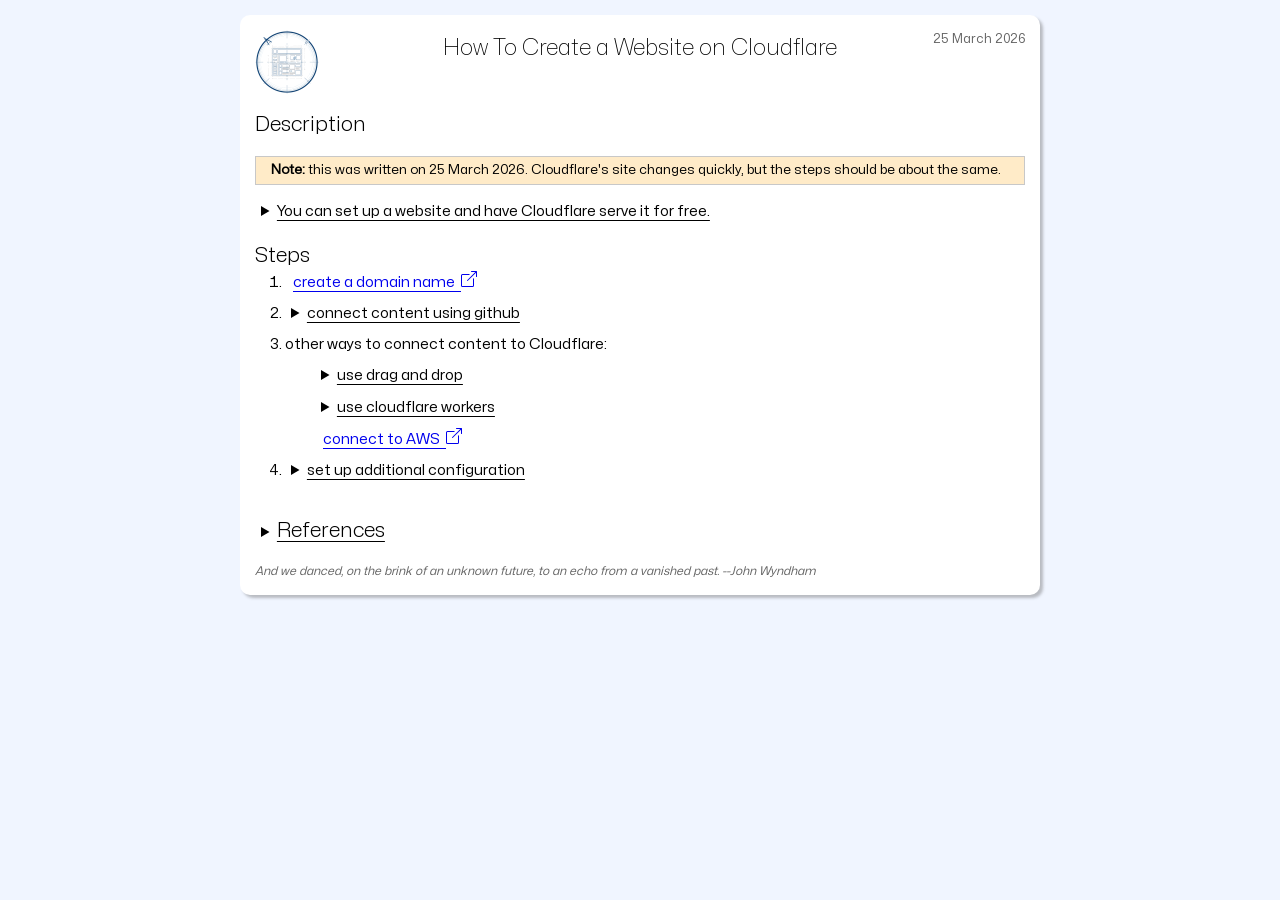
==== commit 5952576d: "updated index.html to show hide description of why" ====
--- a/public/index.html
+++ b/public/index.html
@@ -65,7 +65,10 @@
     changes quickly, but the steps should be about the same.
   </div>
 
-  You can set up a website and have Cloudflare serve it for free.
+  <details>
+    <summary>
+      You can set up a website and have Cloudflare serve it for free.
+    </summary>
   <ul class=ulWithGap>
     <li class=liTight>&bull;&nbsp; content is distributed globally to edge machines</li>
     <li class=liTight>&bull;&nbsp; <i><b>lots</b></i> of security and protection</li>
@@ -82,6 +85,7 @@
   </ul>
   Cloudflare does not provide a virtual machine, so I <i>do</i> use AWS
   lightsail for some sites.
+  </details>
 
   <h2>Steps</h2>
 
